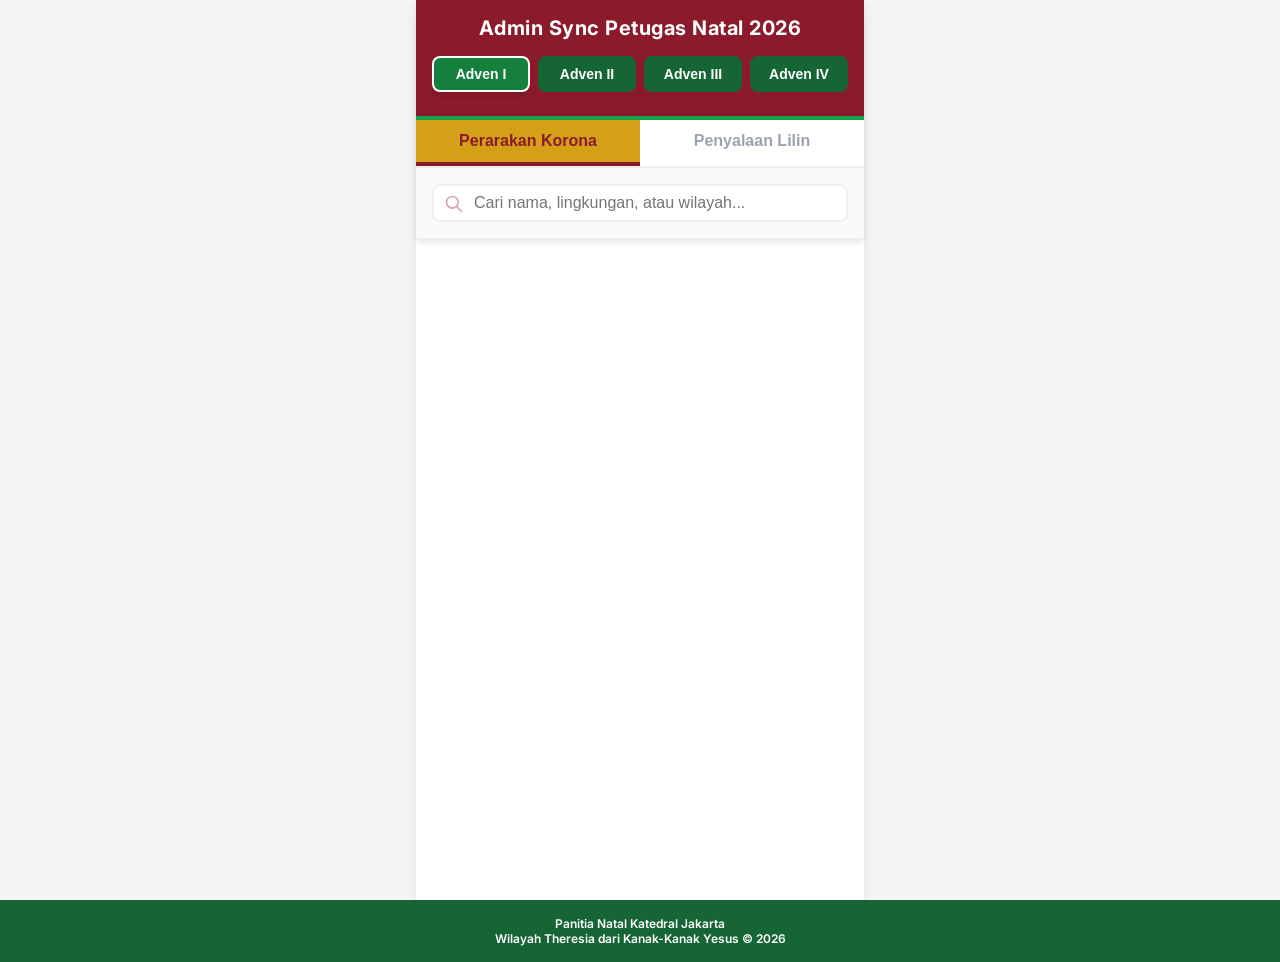
==== index.html @ b3ba5aaf "Update index.html" ====
<!DOCTYPE html>
<html lang="id">
<head>
  <meta charset="UTF-8">
  <meta name="viewport" content="width=device-width, initial-scale=1.0">
  <title>Admin - Sync Data Petugas Natal 2026</title>
  <link rel="stylesheet" href="style.css">
  <style>
    .admin-action-card {
      background: #ffffff;
      border: 1px solid #e5e7eb;
      border-radius: 12px;
      padding: 24px;
      margin: 20px 0;
      box-shadow: 0 4px 6px -1px rgba(0, 0, 0, 0.1);
      text-align: center;
    }
    .btn-get-data {
      background-color: #2563eb;
      color: #ffffff;
      font-size: 1.1rem;
      font-weight: 600;
      padding: 12px 28px;
      border: none;
      border-radius: 8px;
      cursor: pointer;
      transition: background-color 0.2s, transform 0.1s;
      display: inline-flex;
      align-items: center;
      gap: 10px;
    }
    .btn-get-data:hover {
      background-color: #1d4ed8;
    }
    .btn-get-data:active {
      transform: scale(0.98);
    }
    .btn-get-data:disabled {
      background-color: #9ca3af;
      cursor: not-allowed;
    }
    .status-box {
      margin-top: 16px;
      font-weight: 500;
      font-size: 0.95rem;
    }
    .status-success {
      color: #16a34a;
    }
    .status-error {
      color: #dc2626;
    }
    .status-loading {
      color: #d97706;
    }
  </style>
</head>
<body>

  <div class="app-container">
    <div class="header-sticky">
      
      <div class="header-top">
        <h1 class="header-title">Admin Sync Petugas Natal 2026</h1>
        <div class="event-filters">
          <button onclick="setEvent('Adven I')" id="btn-Adven I" class="btn-event active">Adven I</button>
          <button onclick="setEvent('Adven II')" id="btn-Adven II" class="btn-event">Adven II</button>
          <button onclick="setEvent('Adven III')" id="btn-Adven III" class="btn-event">Adven III</button>
          <button onclick="setEvent('Adven IV')" id="btn-Adven IV" class="btn-event">Adven IV</button>
        </div>
      </div>

      <div class="tabs-container">
        <button onclick="setTab('perarakan')" id="tab-perarakan" class="tab-btn active">Perarakan Korona</button>
        <button onclick="setTab('penyalaan')" id="tab-penyalaan" class="tab-btn">Penyalaan Lilin</button>
      </div>

      <div class="search-container">
        <div class="search-wrapper">
          <input type="text" id="searchInput" oninput="handleSearch()" class="search-input" placeholder="Cari nama, lingkungan, atau wilayah...">
          <svg class="search-icon" fill="none" stroke="currentColor" viewBox="0 0 24 24">
            <path stroke-linecap="round" stroke-linejoin="round" stroke-width="2" d="M21 21l-6-6m2-5a7 7 0 11-14 0 7 7 0 0114 0z"></path>
          </svg>
        </div>
      </div>

    </div>
<!--
    <div class="main-content">
      <!-- Card Panel Tombol Sync/Get DATA -->
<!--	  <div id="loading" class="loading-text">Memuat data jadwal...</div>
      <div id="cards-container" class="cards-container"></div>

      <div class="admin-action-card">
        <h3>Sinkronisasi Data Jadwal</h3>
        <p style="color: #6b7280; margin-bottom: 12px;">Ambil dan cocokkan data dari sheet backup ke sheet target (Perarakan Korona & Penyalaan Lilin).</p>
        <button id="btnGetData" onclick="handleGetData()" class="btn-get-data">
          🔄 Get DATA / Sync
        </button>
        <div id="statusMessage" class="status-box"></div>
      </div>
-->

    </div>

    <footer class="footer-bar">
      Panitia Natal Katedral Jakarta <p> Wilayah Theresia dari Kanak-Kanak Yesus &copy; 2026 </p>
    </footer>
  </div>

  <script>
    // URL Web App Google Apps Script
    const API_URL = "https://script.google.com/macros/s/AKfycbxk_n0SJ1Sxp3Db8Jja2d8SEos_gJcFaFT4N7WU3OauxZATeu-Pxj14nUumVHLJWI0Z/exec"; 
    
    let db = { perarakan: [], penyalaan: [] };
    let activeEvent = 'Adven I';
    let activeTab = 'perarakan';
    let searchQuery = '';

    window.onload = () => {
      loadData();
    };

    function loadData() {
      document.getElementById('loading').style.display = 'block';
      fetch(API_URL)
        .then(res => res.json())
        .then(data => {
          db = data;
          document.getElementById('loading').style.display = 'none';
          renderCards();
        })
        .catch(err => {
          document.getElementById('loading').innerText = "Gagal memuat data. Silakan coba lagi.";
        });
    }

    // Fungsi Trigger untuk Tombol "Get DATA"
		function handleGetData() {
		  const btn = document.getElementById('btnGetData');
		  const status = document.getElementById('statusMessage');

		  btn.disabled = true;
		  status.className = "status-box status-loading";
		  status.innerText = "Sedang menyinkronkan data korona & penyalaan lilin...";

		  // 1. Eksekusi Sync
		  fetch(API_URL + "?action=sync")
			.then(res => res.json())
			.then(res => {
			  if (res.status === "success") {
				status.className = "status-box status-success";
				status.innerText = "✅ " + res.message;
				
				// 2. Ambil & tampilkan data terbaru ke kartu dashboard
				loadData(); 
			  } else {
				status.className = "status-box status-error";
				status.innerText = "❌ Gagal: " + (res.message || "Terjadi kesalahan saat sync.");
			  }
			})
			.catch(err => {
			  status.className = "status-box status-error";
			  status.innerText = "❌ Terjadi kesalahan koneksi/server.";
			})
			.finally(() => {
			  btn.disabled = false;
			});
		}

    function setEvent(eventName) {
      activeEvent = eventName;
      document.querySelectorAll('.btn-event').forEach(btn => btn.classList.remove('active'));
      document.getElementById('btn-' + eventName).classList.add('active');
      renderCards();
    }

    function setTab(tabName) {
      activeTab = tabName;
      document.querySelectorAll('.tab-btn').forEach(tab => tab.classList.remove('active'));
      document.getElementById('tab-' + tabName).classList.add('active');
      renderCards();
    }

    function handleSearch() {
      searchQuery = document.getElementById('searchInput').value.toLowerCase();
      renderCards();
    }

    function toggleAccordion(index) {
      const content = document.getElementById('content-' + index);
      const icon = document.getElementById('icon-' + index);
      if (content.classList.contains('hidden')) {
        content.classList.remove('hidden');
        icon.style.transform = 'rotate(180deg)';
      } else {
        content.classList.add('hidden');
        icon.style.transform = 'rotate(0deg)';
      }
    }

    function renderCards() {
      const container = document.getElementById('cards-container');
      container.innerHTML = '';

      let records = (db[activeTab] || []).filter(item => (item.Event || "").toString().trim() === activeEvent);

      if (searchQuery) {
        records = records.filter(item => {
          const rowData = Object.values(item).join(' ').toLowerCase();
          return rowData.includes(searchQuery);
        });
      }

      if (records.length === 0) {
        container.innerHTML = `<p class="text-center text-gray-500 mt-10">Tidak ada data ditemukan.</p>`;
        return;
      }

      records.sort((a, b) => {
        let dtA = new Date((a.Tanggal || "") + " " + (a.jam || "00:00"));
        let dtB = new Date((b.Tanggal || "") + " " + (b.jam || "00:00"));
        if (!isNaN(dtA) && !isNaN(dtB)) {
          return dtA - dtB;
        } else {
          let strA = (a.Tanggal || "") + " " + (a.jam || "");
          let strB = (b.Tanggal || "") + " " + (b.jam || "");
          return strA.localeCompare(strB);
        }
      });

      const groupedData = {};
      records.forEach(item => {
        const dateKey = item.Tanggal || 'Tanggal Tidak Ditetapkan';
        const timeKey = item.jam || 'Waktu Tidak Ditetapkan';
        
        if (!groupedData[dateKey]) groupedData[dateKey] = {};
        if (!groupedData[dateKey][timeKey]) groupedData[dateKey][timeKey] = [];
        
        groupedData[dateKey][timeKey].push(item);
      });

      let html = '';
      let accordionIndex = 0;

      let sectionTitle = activeTab === 'perarakan' ? 'Petugas Perarakan Korona Adven' : 'Petugas Penyalaan Lilin Adven';
      html += `<h2 class="tab-section-title">${sectionTitle}</h2>`;

      let unitLabel = activeTab === 'perarakan' ? 'Petugas' : 'Pasangan suami istri';

      for (const [dateKey, timeGroups] of Object.entries(groupedData)) {
        html += `
          <div class="date-divider">
            <div class="divider-line"></div>
            <span class="date-badge">🗓️ ${dateKey}</span>
            <div class="divider-line"></div>
          </div>
        `;

        for (const [timeKey, items] of Object.entries(timeGroups)) {
          html += `
            <div class="accordion-item">
              <button onclick="toggleAccordion(${accordionIndex})" class="accordion-header">
                <div class="accordion-title-group">
                  <span class="time-badge">⏰ ${timeKey}</span>
                  <span class="petugas-count">${items.length} ${unitLabel}</span>
                </div>
                <svg id="icon-${accordionIndex}" class="chevron-icon" fill="none" stroke="currentColor" viewBox="0 0 24 24">
                  <path stroke-linecap="round" stroke-linejoin="round" stroke-width="2" d="M19 9l-7 7-7-7"></path>
                </svg>
              </button>
              <div id="content-${accordionIndex}" class="accordion-content hidden">
          `;

          items.forEach(item => {
            let title, details, person;
            
            if (activeTab === 'perarakan') {
              title = `${item.wilayah || ''} ${item.lingkungan ? '- ' + item.lingkungan : ''}`;
              details = `Tugas: Perarakan Korona`;
              person = `Petugas: <span class="font-bold">${item['Nama petugas'] || '-'}</span>`;
            } else {
              title = item['Asal Petugas'] || item.Wilayah || item.kategorial || '-';
              details = `${item.Lingkungan ? `Lingkungan: ${item.Lingkungan}` : 'Tugas: Penyalaan Lilin'}`;
              person = `Suami & Istri: <span class="font-bold">${item['Nama Suami'] || '-'} & ${item['Nama Istri'] || '-'}</span>`;
            }

            html += `
              <div class="task-card">
                <h3 class="task-title">${title}</h3>
                <p class="task-details">${details}</p>
                <div class="task-person">${person}</div>
              </div>
            `;
          });

          html += `</div></div>`;
          accordionIndex++;
        }
      }

      container.innerHTML = html;
    }
  </script>
</body>
</html>
---- style.css ----
@import url('https://fonts.googleapis.com/css2?family=Inter:wght@400;600;700&display=swap');

:root {
  /* Palet Warna Katedral #8B1A2B */
  --katedral-red: #8B1A2B; 
  --katedral-red-light: #f5ecee; 
  --katedral-red-border: #d4a7b0; 
  --katedral-red-text: #6b1421; 
  --katedral-yellow: #D4A017;
  
  /* Palet Tambahan */
  --green-50: #f0fdf4;
  --green-100: #dcfce7;
  --green-500: #166534;
  --green-600: #16a34a;
  --green-700: #15803d;
  --green-800: #166534;
  --gray-50: #f9fafb;
  --gray-100: #f3f4f6;
  --gray-200: #e5e7eb;
  --gray-400: #9ca3af;
  --gray-500: #6b7280;
  --gray-600: #4b5563;
  --gray-700: #374151;
  --gray-800: #1f2937;
  --gray-900: #111827;
}

* { box-sizing: border-box; margin: 0; padding: 0; }
body { font-family: 'Inter', sans-serif; background-color: var(--gray-100); color: var(--gray-800); }

/* Layar Login */
.login-overlay {
  min-height: 100vh;
  display: flex;
  align-items: center;
  justify-content: center;
  padding: 1.5rem;
  background-color: var(--katedral-red-light);
}
.login-card {
  width: 100%;
  max-width: 24rem;
  background: white;
  padding: 2rem 1.5rem;
  border-radius: 1rem;
  border-top: 6px solid var(--katedral-red);
  box-shadow: 0 10px 25px -5px rgba(0, 0, 0, 0.1);
  text-align: center;
}
.login-title {
  font-size: 1.25rem;
  font-weight: 700;
  color: var(--katedral-red);
  margin-bottom: 0.5rem;
}
.login-subtitle {
  font-size: 0.875rem;
  color: var(--gray-600);
  margin-bottom: 1.5rem;
}
.login-form {
  display: flex;
  flex-direction: column;
  gap: 0.75rem;
}
.login-input {
  width: 100%;
  padding: 0.75rem 1rem;
  border: 2px solid var(--katedral-red-border);
  border-radius: 0.5rem;
  font-size: 1rem;
  outline: none;
  text-align: center;
}
.login-input:focus {
  border-color: var(--katedral-red);
}
.btn-login {
  width: 100%;
  padding: 0.75rem;
  background-color: var(--katedral-red);
  color: white;
  font-weight: 700;
  font-size: 1rem;
  border: none;
  border-radius: 0.5rem;
  cursor: pointer;
  transition: background-color 0.2s;
}
.btn-login:hover:not(:disabled) {
  background-color: var(--katedral-red-text);
}
.btn-login:disabled {
  opacity: 0.6;
  cursor: not-allowed;
}
.login-error {
  margin-top: 0.75rem;
  font-size: 0.875rem;
  font-weight: 600;
  color: #dc2626;
}

/* Layout Utama */
.app-container { max-width: 28rem; margin: 0 auto; background: white; min-height: 100vh; display: flex; flex-direction: column; box-shadow: 0 10px 15px -3px rgba(0,0,0,0.1); }
.header-sticky { position: sticky; top: 0; z-index: 20; background: white; box-shadow: 0 4px 6px -1px rgba(0,0,0,0.1); }

/* Header & Tombol Adven */
.header-top { background-color: var(--katedral-red); color: white; padding: 1rem; border-bottom: 4px solid var(--green-600); }
.header-title { font-size: 1.25rem; font-weight: 700; text-align: center; margin-bottom: 1rem; letter-spacing: 0.025em; }
.event-filters { display: flex; justify-content: space-between; gap: 0.5rem; overflow-x: auto; padding-bottom: 0.5rem; }
.btn-event { flex: 1; padding: 0.5rem 0.75rem; border-radius: 0.5rem; font-size: 0.875rem; font-weight: 600; cursor: pointer; transition: all 0.2s; border: 2px solid transparent; background-color: var(--green-500); color: white; }
.btn-event.active { background-color: var(--green-700); border-color: white; font-weight: 700; box-shadow: 0 4px 6px -1px rgba(0,0,0,0.1); }

/* Tab Perarakan & Penyalaan */
.tabs-container { display: flex; border-bottom: 2px solid var(--katedral-red-light); }
.tab-btn { flex: 1; padding: 0.75rem; text-align: center; font-weight: 600; font-size: 1rem; cursor: pointer; background: transparent; border: none; border-bottom: 4px solid transparent; color: var(--gray-400); transition: all 0.2s; }
.tab-btn.active { color: var(--katedral-red); border-bottom-color: var(--katedral-red); background-color: var(--katedral-yellow); font-weight: 700; }

/* Pencarian */
.search-container { padding: 1rem; background-color: var(--gray-50); border-bottom: 1px solid var(--katedral-red-light); }
.search-wrapper { position: relative; }
.search-input { width: 100%; padding: 0.5rem 1rem 0.5rem 2.5rem; border: 2px solid var(--katedral-red-light); border-radius: 0.5rem; font-size: 1rem; outline: none; transition: all 0.2s; }
.search-input:focus { border-color: var(--katedral-red); box-shadow: 0 0 0 1px var(--katedral-red); }
.search-icon { position: absolute; left: 0.75rem; top: 0.6rem; width: 1.25rem; height: 1.25rem; color: var(--katedral-red-border); }

/* Konten Utama */
.main-content { flex-grow: 1; }
.loading-text { text-align: center; padding: 2rem; color: var(--katedral-red-text); font-weight: 600; animation: pulse 2s cubic-bezier(0.4, 0, 0.6, 1) infinite; }
@keyframes pulse { 0%, 100% { opacity: 1; } 50% { opacity: .5; } }
.cards-container { padding: 1rem; }

/* Judul Bagian Tab */
.tab-section-title { text-align: center; color: var(--katedral-red); font-size: 1.25rem; font-weight: 700; margin: 1rem 0 0.5rem 0; }

/* Pembatas Tanggal */
.date-divider { display: flex; align-items: center; margin: 1.5rem 0; }
.divider-line { flex-grow: 1; border-top: 2px solid var(--katedral-red-light); }
.date-badge { margin: 0 1rem; font-weight: 700; color: var(--katedral-red-text); background-color: var(--katedral-red-light); padding: 0.375rem 1rem; border-radius: 9999px; font-size: 0.875rem; box-shadow: 0 1px 2px 0 rgba(0,0,0,0.05); }

/* Komponen Jadwal (Akordion) */
.accordion-item { border: 2px solid var(--katedral-red); border-radius: 0.75rem; overflow: hidden; background: white; margin-bottom: 1rem; box-shadow: 0 1px 2px 0 rgba(0,0,0,0.05); }
.accordion-header { width: 100%; display: flex; justify-content: space-between; align-items: center; padding: 1rem; background-color: var(--green-50); border: none; cursor: pointer; transition: background-color 0.2s; }
.accordion-header:hover { background-color: var(--green-100); }
.accordion-title-group { display: flex; align-items: center; gap: 0.75rem; }
.time-badge { background-color: var(--green-700); color: white; padding: 0.25rem 0.75rem; border-radius: 0.375rem; font-weight: 700; font-size: 0.875rem; }
.petugas-count { font-size: 0.875rem; font-weight: 700; color: var(--katedral-red); text-align: left;}
.chevron-icon { width: 1.25rem; height: 1.25rem; color: var(--katedral-red); transition: transform 0.3s; flex-shrink: 0;}
.accordion-content { padding: 1rem; background-color: var(--katedral-red-light); border-top: 2px solid var(--katedral-red-light); display: flex; flex-direction: column; gap: 0.75rem; }

/* Kartu Petugas Dalam Akordion */
.task-card { background: white; border: 1px solid var(--katedral-red-border); border-radius: 0.5rem; padding: 0.75rem; box-shadow: 0 1px 2px 0 rgba(0,0,0,0.05); border-left: 4px solid var(--green-600); }
.task-title { font-weight: 700; font-size: 1rem; color: var(--gray-800); margin-bottom: 0.5rem; line-height: 1.25; }
.task-details { font-size: 0.875rem; color: var(--gray-600); margin-bottom: 0.5rem; }
.task-person { padding-top: 0.5rem; border-top: 1px solid var(--gray-100); font-size: 0.875rem; color: var(--gray-700); line-height: 1.5; }
.phone-row { margin-top: 0.25rem; }
.wa-link { color: var(--green-700); font-weight: 600; text-decoration: none; }
.wa-link:hover { text-decoration: underline; }
.font-bold { font-weight: 700; color: var(--gray-900); }

/* Akordion Admin / Sync di Bagian Bawah */
.admin-sync-wrapper {
  padding: 0 1rem 1rem 1rem;
  margin-top: 1rem;
}
.admin-accordion {
  border: 1px solid var(--gray-200);
  border-radius: 0.5rem;
  overflow: hidden;
  background-color: var(--gray-50);
}
.admin-accordion-header {
  width: 100%;
  display: flex;
  justify-content: space-between;
  align-items: center;
  padding: 0.75rem 1rem;
  background-color: var(--gray-50);
  border: none;
  font-size: 0.8125rem;
  font-weight: 600;
  color: var(--gray-600);
  cursor: pointer;
}
.admin-accordion-header:hover {
  background-color: var(--gray-100);
}
.admin-accordion-content {
  padding: 1rem;
  border-top: 1px solid var(--gray-200);
  background-color: white;
  text-align: center;
}
.admin-desc {
  font-size: 0.75rem;
  color: var(--gray-500);
  margin-bottom: 0.75rem;
}
.btn-sync {
  width: 100%;
  padding: 0.625rem 1rem;
  background-color: var(--green-700);
  color: white;
  font-weight: 700;
  font-size: 0.875rem;
  border: none;
  border-radius: 0.5rem;
  cursor: pointer;
  transition: background-color 0.2s;
}
.btn-sync:hover:not(:disabled) {
  background-color: var(--green-800);
}
.btn-sync:disabled {
  opacity: 0.6;
  cursor: not-allowed;
}
.sync-status {
  margin-top: 0.75rem;
  font-size: 0.8125rem;
  font-weight: 600;
  color: var(--gray-700);
}
.status-success { color: var(--green-700); }
.status-error { color: #dc2626; }

/* Footer & Utilities */
.footer-bar { background-color: var(--green-800); color: white; text-align: center; padding: 1rem; font-size: 0.75rem; font-weight: 600; margin-top: auto; }
.hidden { display: none !important; }
.text-center { text-align: center; }
.text-gray-500 { color: var(--gray-500); }
.mt-10 { margin-top: 2.5rem; }
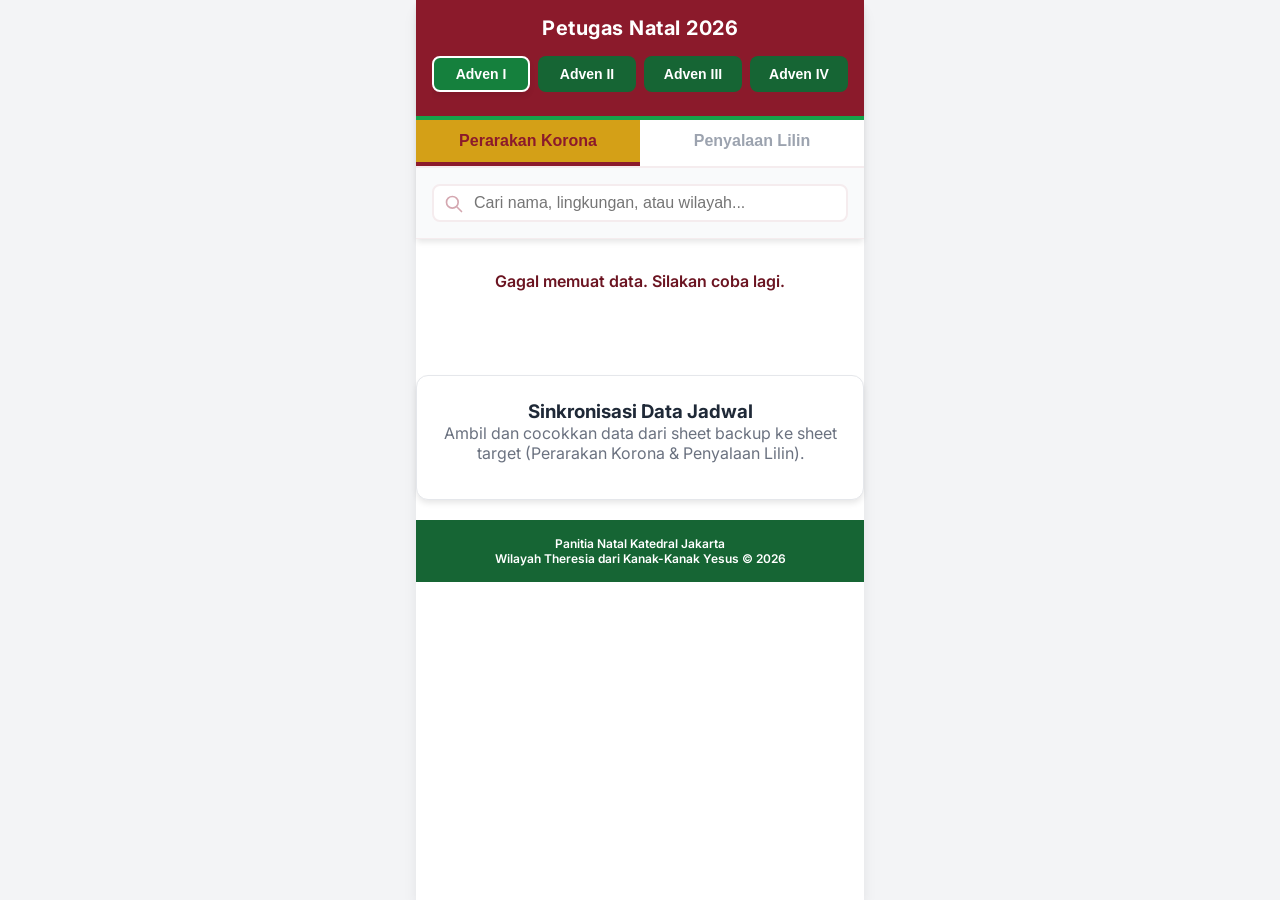
==== commit 577d9d7f: "Update index.html" ====
--- a/index.html
+++ b/index.html
@@ -61,7 +61,7 @@
     <div class="header-sticky">
       
       <div class="header-top">
-        <h1 class="header-title">Admin Sync Petugas Natal 2026</h1>
+        <h1 class="header-title">Petugas Natal 2026</h1>
         <div class="event-filters">
           <button onclick="setEvent('Adven I')" id="btn-Adven I" class="btn-event active">Adven I</button>
           <button onclick="setEvent('Adven II')" id="btn-Adven II" class="btn-event">Adven II</button>
@@ -85,16 +85,16 @@
       </div>
 
     </div>
-<!--
+
     <div class="main-content">
       <!-- Card Panel Tombol Sync/Get DATA -->
-<!--	  <div id="loading" class="loading-text">Memuat data jadwal...</div>
+	  <div id="loading" class="loading-text">Memuat data jadwal...</div>
       <div id="cards-container" class="cards-container"></div>
 
       <div class="admin-action-card">
         <h3>Sinkronisasi Data Jadwal</h3>
         <p style="color: #6b7280; margin-bottom: 12px;">Ambil dan cocokkan data dari sheet backup ke sheet target (Perarakan Korona & Penyalaan Lilin).</p>
-        <button id="btnGetData" onclick="handleGetData()" class="btn-get-data">
+<!--        <button id="btnGetData" onclick="handleGetData()" class="btn-get-data">
           🔄 Get DATA / Sync
         </button>
         <div id="statusMessage" class="status-box"></div>
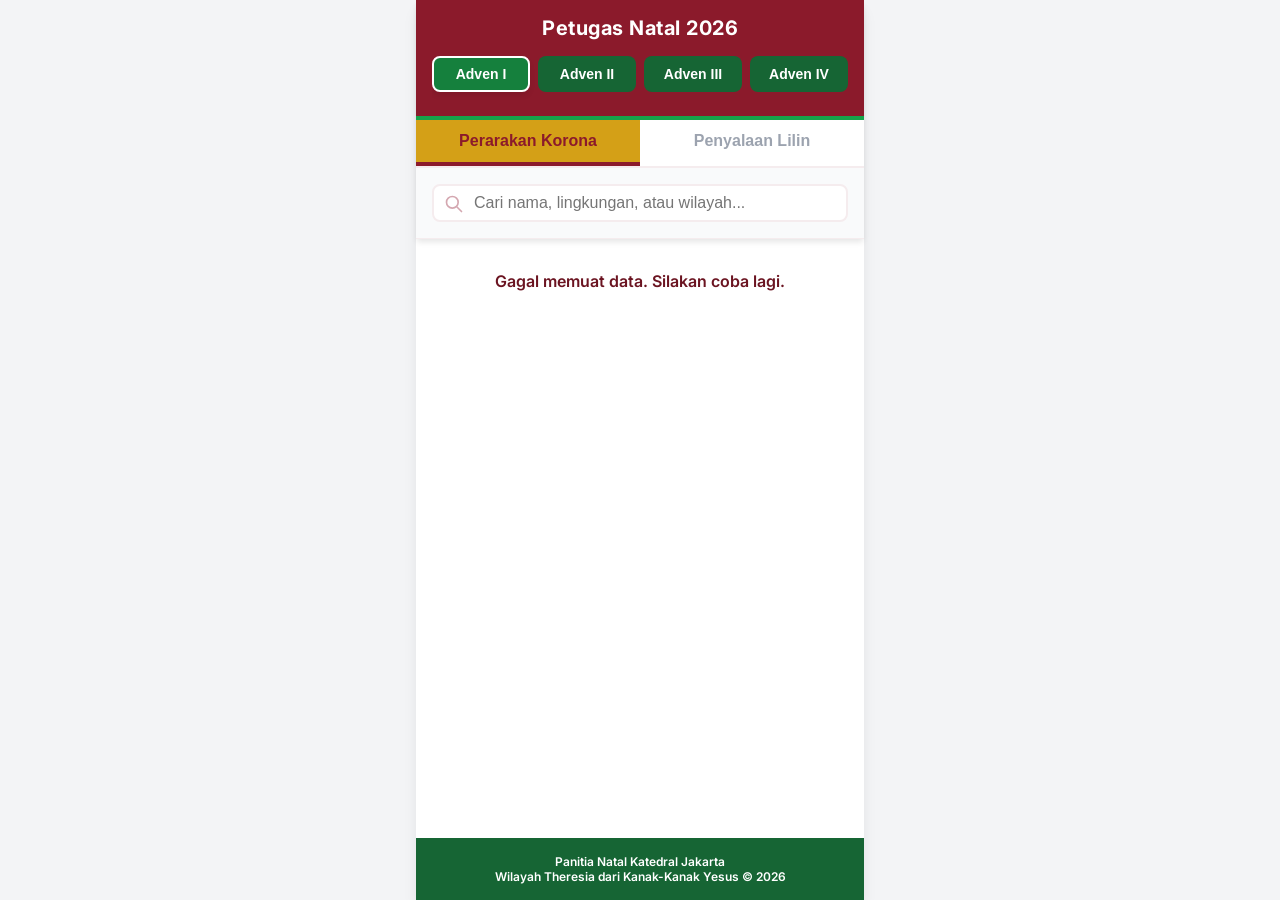
==== commit c530f214: "Update index.html" ====
--- a/index.html
+++ b/index.html
@@ -91,10 +91,10 @@
 	  <div id="loading" class="loading-text">Memuat data jadwal...</div>
       <div id="cards-container" class="cards-container"></div>
 
-      <div class="admin-action-card">
+<!--        <div class="admin-action-card">
         <h3>Sinkronisasi Data Jadwal</h3>
         <p style="color: #6b7280; margin-bottom: 12px;">Ambil dan cocokkan data dari sheet backup ke sheet target (Perarakan Korona & Penyalaan Lilin).</p>
-<!--        <button id="btnGetData" onclick="handleGetData()" class="btn-get-data">
+      <button id="btnGetData" onclick="handleGetData()" class="btn-get-data">
           🔄 Get DATA / Sync
         </button>
         <div id="statusMessage" class="status-box"></div>
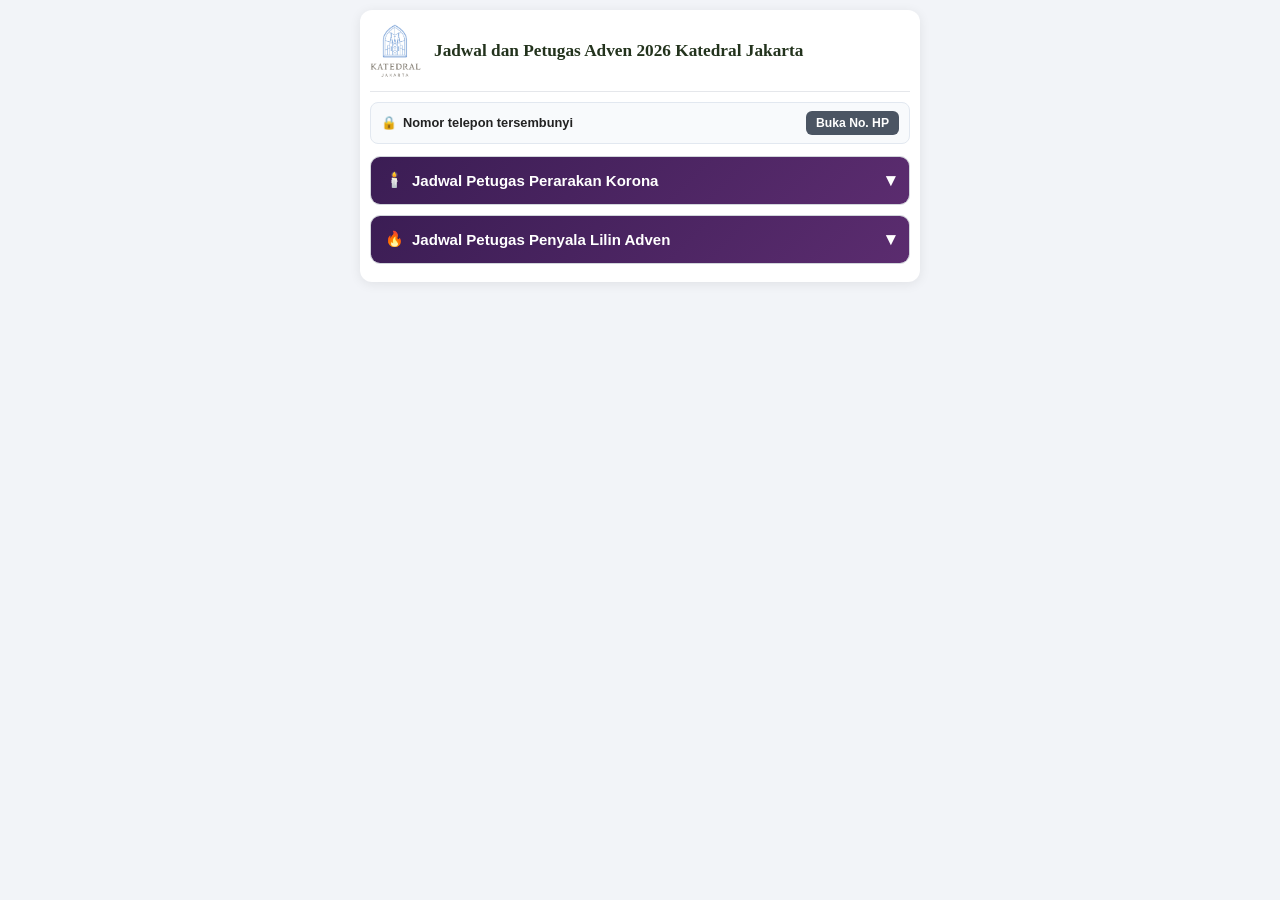
==== commit c2a67c34: "Add files via upload" ====
--- a/index.html
+++ b/index.html
@@ -1,306 +1,128 @@
-<!DOCTYPE html>
-<html lang="id">
-<head>
-  <meta charset="UTF-8">
-  <meta name="viewport" content="width=device-width, initial-scale=1.0">
-  <title>Admin - Sync Data Petugas Natal 2026</title>
-  <link rel="stylesheet" href="style.css">
-  <style>
-    .admin-action-card {
-      background: #ffffff;
-      border: 1px solid #e5e7eb;
-      border-radius: 12px;
-      padding: 24px;
-      margin: 20px 0;
-      box-shadow: 0 4px 6px -1px rgba(0, 0, 0, 0.1);
-      text-align: center;
-    }
-    .btn-get-data {
-      background-color: #2563eb;
-      color: #ffffff;
-      font-size: 1.1rem;
-      font-weight: 600;
-      padding: 12px 28px;
-      border: none;
-      border-radius: 8px;
-      cursor: pointer;
-      transition: background-color 0.2s, transform 0.1s;
-      display: inline-flex;
-      align-items: center;
-      gap: 10px;
-    }
-    .btn-get-data:hover {
-      background-color: #1d4ed8;
-    }
-    .btn-get-data:active {
-      transform: scale(0.98);
-    }
-    .btn-get-data:disabled {
-      background-color: #9ca3af;
-      cursor: not-allowed;
-    }
-    .status-box {
-      margin-top: 16px;
-      font-weight: 500;
-      font-size: 0.95rem;
-    }
-    .status-success {
-      color: #16a34a;
-    }
-    .status-error {
-      color: #dc2626;
-    }
-    .status-loading {
-      color: #d97706;
-    }
-  </style>
-</head>
-<body>
-
-  <div class="app-container">
-    <div class="header-sticky">
-      
-      <div class="header-top">
-        <h1 class="header-title">Petugas Natal 2026</h1>
-        <div class="event-filters">
-          <button onclick="setEvent('Adven I')" id="btn-Adven I" class="btn-event active">Adven I</button>
-          <button onclick="setEvent('Adven II')" id="btn-Adven II" class="btn-event">Adven II</button>
-          <button onclick="setEvent('Adven III')" id="btn-Adven III" class="btn-event">Adven III</button>
-          <button onclick="setEvent('Adven IV')" id="btn-Adven IV" class="btn-event">Adven IV</button>
-        </div>
-      </div>
-
-      <div class="tabs-container">
-        <button onclick="setTab('perarakan')" id="tab-perarakan" class="tab-btn active">Perarakan Korona</button>
-        <button onclick="setTab('penyalaan')" id="tab-penyalaan" class="tab-btn">Penyalaan Lilin</button>
-      </div>
-
-      <div class="search-container">
-        <div class="search-wrapper">
-          <input type="text" id="searchInput" oninput="handleSearch()" class="search-input" placeholder="Cari nama, lingkungan, atau wilayah...">
-          <svg class="search-icon" fill="none" stroke="currentColor" viewBox="0 0 24 24">
-            <path stroke-linecap="round" stroke-linejoin="round" stroke-width="2" d="M21 21l-6-6m2-5a7 7 0 11-14 0 7 7 0 0114 0z"></path>
-          </svg>
-        </div>
-      </div>
-
-    </div>
-
-    <div class="main-content">
-      <!-- Card Panel Tombol Sync/Get DATA -->
-	  <div id="loading" class="loading-text">Memuat data jadwal...</div>
-      <div id="cards-container" class="cards-container"></div>
-
-<!--        <div class="admin-action-card">
-        <h3>Sinkronisasi Data Jadwal</h3>
-        <p style="color: #6b7280; margin-bottom: 12px;">Ambil dan cocokkan data dari sheet backup ke sheet target (Perarakan Korona & Penyalaan Lilin).</p>
-      <button id="btnGetData" onclick="handleGetData()" class="btn-get-data">
-          🔄 Get DATA / Sync
-        </button>
-        <div id="statusMessage" class="status-box"></div>
-      </div>
--->
-
-    </div>
-
-    <footer class="footer-bar">
-      Panitia Natal Katedral Jakarta <p> Wilayah Theresia dari Kanak-Kanak Yesus &copy; 2026 </p>
-    </footer>
-  </div>
-
-  <script>
-    // URL Web App Google Apps Script
-    const API_URL = "https://script.google.com/macros/s/AKfycbxk_n0SJ1Sxp3Db8Jja2d8SEos_gJcFaFT4N7WU3OauxZATeu-Pxj14nUumVHLJWI0Z/exec"; 
-    
-    let db = { perarakan: [], penyalaan: [] };
-    let activeEvent = 'Adven I';
-    let activeTab = 'perarakan';
-    let searchQuery = '';
-
-    window.onload = () => {
-      loadData();
-    };
-
-    function loadData() {
-      document.getElementById('loading').style.display = 'block';
-      fetch(API_URL)
-        .then(res => res.json())
-        .then(data => {
-          db = data;
-          document.getElementById('loading').style.display = 'none';
-          renderCards();
-        })
-        .catch(err => {
-          document.getElementById('loading').innerText = "Gagal memuat data. Silakan coba lagi.";
-        });
-    }
-
-    // Fungsi Trigger untuk Tombol "Get DATA"
-		function handleGetData() {
-		  const btn = document.getElementById('btnGetData');
-		  const status = document.getElementById('statusMessage');
-
-		  btn.disabled = true;
-		  status.className = "status-box status-loading";
-		  status.innerText = "Sedang menyinkronkan data korona & penyalaan lilin...";
-
-		  // 1. Eksekusi Sync
-		  fetch(API_URL + "?action=sync")
-			.then(res => res.json())
-			.then(res => {
-			  if (res.status === "success") {
-				status.className = "status-box status-success";
-				status.innerText = "✅ " + res.message;
-				
-				// 2. Ambil & tampilkan data terbaru ke kartu dashboard
-				loadData(); 
-			  } else {
-				status.className = "status-box status-error";
-				status.innerText = "❌ Gagal: " + (res.message || "Terjadi kesalahan saat sync.");
-			  }
-			})
-			.catch(err => {
-			  status.className = "status-box status-error";
-			  status.innerText = "❌ Terjadi kesalahan koneksi/server.";
-			})
-			.finally(() => {
-			  btn.disabled = false;
-			});
-		}
-
-    function setEvent(eventName) {
-      activeEvent = eventName;
-      document.querySelectorAll('.btn-event').forEach(btn => btn.classList.remove('active'));
-      document.getElementById('btn-' + eventName).classList.add('active');
-      renderCards();
-    }
-
-    function setTab(tabName) {
-      activeTab = tabName;
-      document.querySelectorAll('.tab-btn').forEach(tab => tab.classList.remove('active'));
-      document.getElementById('tab-' + tabName).classList.add('active');
-      renderCards();
-    }
-
-    function handleSearch() {
-      searchQuery = document.getElementById('searchInput').value.toLowerCase();
-      renderCards();
-    }
-
-    function toggleAccordion(index) {
-      const content = document.getElementById('content-' + index);
-      const icon = document.getElementById('icon-' + index);
-      if (content.classList.contains('hidden')) {
-        content.classList.remove('hidden');
-        icon.style.transform = 'rotate(180deg)';
-      } else {
-        content.classList.add('hidden');
-        icon.style.transform = 'rotate(0deg)';
-      }
-    }
-
-    function renderCards() {
-      const container = document.getElementById('cards-container');
-      container.innerHTML = '';
-
-      let records = (db[activeTab] || []).filter(item => (item.Event || "").toString().trim() === activeEvent);
-
-      if (searchQuery) {
-        records = records.filter(item => {
-          const rowData = Object.values(item).join(' ').toLowerCase();
-          return rowData.includes(searchQuery);
-        });
-      }
-
-      if (records.length === 0) {
-        container.innerHTML = `<p class="text-center text-gray-500 mt-10">Tidak ada data ditemukan.</p>`;
-        return;
-      }
-
-      records.sort((a, b) => {
-        let dtA = new Date((a.Tanggal || "") + " " + (a.jam || "00:00"));
-        let dtB = new Date((b.Tanggal || "") + " " + (b.jam || "00:00"));
-        if (!isNaN(dtA) && !isNaN(dtB)) {
-          return dtA - dtB;
-        } else {
-          let strA = (a.Tanggal || "") + " " + (a.jam || "");
-          let strB = (b.Tanggal || "") + " " + (b.jam || "");
-          return strA.localeCompare(strB);
-        }
-      });
-
-      const groupedData = {};
-      records.forEach(item => {
-        const dateKey = item.Tanggal || 'Tanggal Tidak Ditetapkan';
-        const timeKey = item.jam || 'Waktu Tidak Ditetapkan';
-        
-        if (!groupedData[dateKey]) groupedData[dateKey] = {};
-        if (!groupedData[dateKey][timeKey]) groupedData[dateKey][timeKey] = [];
-        
-        groupedData[dateKey][timeKey].push(item);
-      });
-
-      let html = '';
-      let accordionIndex = 0;
-
-      let sectionTitle = activeTab === 'perarakan' ? 'Petugas Perarakan Korona Adven' : 'Petugas Penyalaan Lilin Adven';
-      html += `<h2 class="tab-section-title">${sectionTitle}</h2>`;
-
-      let unitLabel = activeTab === 'perarakan' ? 'Petugas' : 'Pasangan suami istri';
-
-      for (const [dateKey, timeGroups] of Object.entries(groupedData)) {
-        html += `
-          <div class="date-divider">
-            <div class="divider-line"></div>
-            <span class="date-badge">🗓️ ${dateKey}</span>
-            <div class="divider-line"></div>
-          </div>
-        `;
-
-        for (const [timeKey, items] of Object.entries(timeGroups)) {
-          html += `
-            <div class="accordion-item">
-              <button onclick="toggleAccordion(${accordionIndex})" class="accordion-header">
-                <div class="accordion-title-group">
-                  <span class="time-badge">⏰ ${timeKey}</span>
-                  <span class="petugas-count">${items.length} ${unitLabel}</span>
-                </div>
-                <svg id="icon-${accordionIndex}" class="chevron-icon" fill="none" stroke="currentColor" viewBox="0 0 24 24">
-                  <path stroke-linecap="round" stroke-linejoin="round" stroke-width="2" d="M19 9l-7 7-7-7"></path>
-                </svg>
-              </button>
-              <div id="content-${accordionIndex}" class="accordion-content hidden">
-          `;
-
-          items.forEach(item => {
-            let title, details, person;
-            
-            if (activeTab === 'perarakan') {
-              title = `${item.wilayah || ''} ${item.lingkungan ? '- ' + item.lingkungan : ''}`;
-              details = `Tugas: Perarakan Korona`;
-              person = `Petugas: <span class="font-bold">${item['Nama petugas'] || '-'}</span>`;
-            } else {
-              title = item['Asal Petugas'] || item.Wilayah || item.kategorial || '-';
-              details = `${item.Lingkungan ? `Lingkungan: ${item.Lingkungan}` : 'Tugas: Penyalaan Lilin'}`;
-              person = `Suami & Istri: <span class="font-bold">${item['Nama Suami'] || '-'} & ${item['Nama Istri'] || '-'}</span>`;
-            }
-
-            html += `
-              <div class="task-card">
-                <h3 class="task-title">${title}</h3>
-                <p class="task-details">${details}</p>
-                <div class="task-person">${person}</div>
-              </div>
-            `;
-          });
-
-          html += `</div></div>`;
-          accordionIndex++;
-        }
-      }
-
-      container.innerHTML = html;
-    }
-  </script>
-</body>
-</html>
+<!DOCTYPE html>
+<html lang="id">
+<head>
+  <meta charset="UTF-8" />
+  <meta name="viewport" content="width=device-width, initial-scale=1.0" />
+  <title>Jadwal dan Petugas Adven 2026 Katedral Jakarta</title>
+  <link rel="stylesheet" href="style.css" />
+</head>
+<body>
+  <div class="app-container">
+    <!-- Main Header -->
+    <header class="app-header">
+      <img src="logoK7.png" alt="Logo Katedral Jakarta" class="header-logo" />
+      <h1 class="header-title">Jadwal dan Petugas Adven 2026 Katedral Jakarta</h1>
+    </header>
+
+    <!-- Password Unlock Bar -->
+    <div class="auth-bar" id="authBar">
+      <div class="auth-status">
+        <span id="lockIcon">🔒</span>
+        <span id="authStatusText">Nomor telepon tersembunyi</span>
+      </div>
+      <button type="button" class="btn-auth" id="openAuthBtn">Buka No. HP</button>
+    </div>
+
+    <!-- Loading Indicator -->
+    <div class="loader-box" id="loaderBox">
+      <div class="spinner"></div>
+      <p>Memuat jadwal dari Google Sheets...</p>
+    </div>
+
+    <!-- Main Accordion Container -->
+    <main class="accordion-root hidden" id="mainContent">
+      
+      <!-- Accordion 1: Jadwal Petugas Perarakan Korona -->
+      <section class="accordion-item main-acc">
+        <button type="button" class="accordion-header main-acc-btn" aria-expanded="false" data-target="panelKorona">
+          <span class="acc-title-wrap">
+            <span class="acc-icon">🕯️</span>
+            <span>Jadwal Petugas Perarakan Korona</span>
+          </span>
+          <span class="chevron">▾</span>
+        </button>
+
+        <div class="accordion-panel" id="panelKorona">
+          <div class="panel-inner">
+            <p class="hint-text">Tap nama <strong>Wilayah</strong> untuk melihat Lingkungan &amp; Petugas</p>
+            <div class="table-wrapper">
+              <table class="schedule-table">
+                <thead>
+                  <tr>
+                    <th class="col-hari">Hari / Tanggal</th>
+                    <th class="col-jam">Jam Misa</th>
+                    <th class="col-wilayah">Wilayah</th>
+                  </tr>
+                </thead>
+                <tbody id="koronaTableBody"></tbody>
+              </table>
+            </div>
+          </div>
+        </div>
+      </section>
+
+      <!-- Accordion 2: Jadwal Petugas Penyala Lilin Adven -->
+      <section class="accordion-item main-acc">
+        <button type="button" class="accordion-header main-acc-btn" aria-expanded="false" data-target="panelLilin">
+          <span class="acc-title-wrap">
+            <span class="acc-icon">🔥</span>
+            <span>Jadwal Petugas Penyala Lilin Adven</span>
+          </span>
+          <span class="chevron">▾</span>
+        </button>
+
+        <div class="accordion-panel" id="panelLilin">
+          <div class="panel-inner">
+            <p class="hint-text">Pilih Minggu Adven, lalu tap <strong>Petugas</strong> untuk melihat Pasutri</p>
+            <!-- Nested Accordions for Adven I - IV rendered dynamically -->
+            <div class="sub-accordion-list" id="lilinSubAccordions"></div>
+          </div>
+        </div>
+      </section>
+
+    </main>
+  </div>
+
+  <!-- Modal Detail Petugas (Korona & Penyala Lilin) -->
+  <div class="modal-overlay" id="detailModal" aria-hidden="true">
+    <div class="modal-card" role="dialog" aria-modal="true" aria-labelledby="modalTitle">
+      <div class="modal-header">
+        <div>
+          <span class="modal-badge" id="modalBadge">Info Jadwal</span>
+          <h2 id="modalTitle">Detail Petugas</h2>
+        </div>
+        <button type="button" class="close-btn" id="closeModalBtn" aria-label="Tutup">&times;</button>
+      </div>
+      <div class="modal-body" id="modalBody"></div>
+    </div>
+  </div>
+
+  <!-- Modal Password -->
+  <div class="modal-overlay" id="passwordModal" aria-hidden="true">
+    <div class="modal-card modal-sm" role="dialog" aria-modal="true" aria-labelledby="passModalTitle">
+      <div class="modal-header">
+        <div>
+          <span class="modal-badge">Akses Panitia</span>
+          <h2 id="passModalTitle">Masukkan Password</h2>
+        </div>
+        <button type="button" class="close-btn" id="closePassModalBtn" aria-label="Tutup">&times;</button>
+      </div>
+      <form class="modal-body" id="passwordForm">
+        <p class="pass-desc">Masukkan password panitia untuk menampilkan nomor telepon / WhatsApp petugas.</p>
+        <input
+          type="password"
+          id="passwordInput"
+          class="pass-input"
+          placeholder="Ketik password..."
+          autocomplete="off"
+          required
+        />
+        <p class="pass-error hidden" id="passErrorText">Password salah. Silakan coba lagi.</p>
+        <button type="submit" class="btn-submit" id="submitPassBtn">Verifikasi Password</button>
+      </form>
+    </div>
+  </div>
+
+  <script src="script.js"></script>
+</body>
+</html>
--- a/style.css
+++ b/style.css
@@ -1,233 +1,500 @@
-@import url('https://fonts.googleapis.com/css2?family=Inter:wght@400;600;700&display=swap');
-
-:root {
-  /* Palet Warna Katedral #8B1A2B */
-  --katedral-red: #8B1A2B; 
-  --katedral-red-light: #f5ecee; 
-  --katedral-red-border: #d4a7b0; 
-  --katedral-red-text: #6b1421; 
-  --katedral-yellow: #D4A017;
-  
-  /* Palet Tambahan */
-  --green-50: #f0fdf4;
-  --green-100: #dcfce7;
-  --green-500: #166534;
-  --green-600: #16a34a;
-  --green-700: #15803d;
-  --green-800: #166534;
-  --gray-50: #f9fafb;
-  --gray-100: #f3f4f6;
-  --gray-200: #e5e7eb;
-  --gray-400: #9ca3af;
-  --gray-500: #6b7280;
-  --gray-600: #4b5563;
-  --gray-700: #374151;
-  --gray-800: #1f2937;
-  --gray-900: #111827;
-}
-
-* { box-sizing: border-box; margin: 0; padding: 0; }
-body { font-family: 'Inter', sans-serif; background-color: var(--gray-100); color: var(--gray-800); }
-
-/* Layar Login */
-.login-overlay {
-  min-height: 100vh;
-  display: flex;
-  align-items: center;
-  justify-content: center;
-  padding: 1.5rem;
-  background-color: var(--katedral-red-light);
-}
-.login-card {
-  width: 100%;
-  max-width: 24rem;
-  background: white;
-  padding: 2rem 1.5rem;
-  border-radius: 1rem;
-  border-top: 6px solid var(--katedral-red);
-  box-shadow: 0 10px 25px -5px rgba(0, 0, 0, 0.1);
-  text-align: center;
-}
-.login-title {
-  font-size: 1.25rem;
-  font-weight: 700;
-  color: var(--katedral-red);
-  margin-bottom: 0.5rem;
-}
-.login-subtitle {
-  font-size: 0.875rem;
-  color: var(--gray-600);
-  margin-bottom: 1.5rem;
-}
-.login-form {
-  display: flex;
-  flex-direction: column;
-  gap: 0.75rem;
-}
-.login-input {
-  width: 100%;
-  padding: 0.75rem 1rem;
-  border: 2px solid var(--katedral-red-border);
-  border-radius: 0.5rem;
-  font-size: 1rem;
-  outline: none;
-  text-align: center;
-}
-.login-input:focus {
-  border-color: var(--katedral-red);
-}
-.btn-login {
-  width: 100%;
-  padding: 0.75rem;
-  background-color: var(--katedral-red);
-  color: white;
-  font-weight: 700;
-  font-size: 1rem;
-  border: none;
-  border-radius: 0.5rem;
-  cursor: pointer;
-  transition: background-color 0.2s;
-}
-.btn-login:hover:not(:disabled) {
-  background-color: var(--katedral-red-text);
-}
-.btn-login:disabled {
-  opacity: 0.6;
-  cursor: not-allowed;
-}
-.login-error {
-  margin-top: 0.75rem;
-  font-size: 0.875rem;
-  font-weight: 600;
-  color: #dc2626;
-}
-
-/* Layout Utama */
-.app-container { max-width: 28rem; margin: 0 auto; background: white; min-height: 100vh; display: flex; flex-direction: column; box-shadow: 0 10px 15px -3px rgba(0,0,0,0.1); }
-.header-sticky { position: sticky; top: 0; z-index: 20; background: white; box-shadow: 0 4px 6px -1px rgba(0,0,0,0.1); }
-
-/* Header & Tombol Adven */
-.header-top { background-color: var(--katedral-red); color: white; padding: 1rem; border-bottom: 4px solid var(--green-600); }
-.header-title { font-size: 1.25rem; font-weight: 700; text-align: center; margin-bottom: 1rem; letter-spacing: 0.025em; }
-.event-filters { display: flex; justify-content: space-between; gap: 0.5rem; overflow-x: auto; padding-bottom: 0.5rem; }
-.btn-event { flex: 1; padding: 0.5rem 0.75rem; border-radius: 0.5rem; font-size: 0.875rem; font-weight: 600; cursor: pointer; transition: all 0.2s; border: 2px solid transparent; background-color: var(--green-500); color: white; }
-.btn-event.active { background-color: var(--green-700); border-color: white; font-weight: 700; box-shadow: 0 4px 6px -1px rgba(0,0,0,0.1); }
-
-/* Tab Perarakan & Penyalaan */
-.tabs-container { display: flex; border-bottom: 2px solid var(--katedral-red-light); }
-.tab-btn { flex: 1; padding: 0.75rem; text-align: center; font-weight: 600; font-size: 1rem; cursor: pointer; background: transparent; border: none; border-bottom: 4px solid transparent; color: var(--gray-400); transition: all 0.2s; }
-.tab-btn.active { color: var(--katedral-red); border-bottom-color: var(--katedral-red); background-color: var(--katedral-yellow); font-weight: 700; }
-
-/* Pencarian */
-.search-container { padding: 1rem; background-color: var(--gray-50); border-bottom: 1px solid var(--katedral-red-light); }
-.search-wrapper { position: relative; }
-.search-input { width: 100%; padding: 0.5rem 1rem 0.5rem 2.5rem; border: 2px solid var(--katedral-red-light); border-radius: 0.5rem; font-size: 1rem; outline: none; transition: all 0.2s; }
-.search-input:focus { border-color: var(--katedral-red); box-shadow: 0 0 0 1px var(--katedral-red); }
-.search-icon { position: absolute; left: 0.75rem; top: 0.6rem; width: 1.25rem; height: 1.25rem; color: var(--katedral-red-border); }
-
-/* Konten Utama */
-.main-content { flex-grow: 1; }
-.loading-text { text-align: center; padding: 2rem; color: var(--katedral-red-text); font-weight: 600; animation: pulse 2s cubic-bezier(0.4, 0, 0.6, 1) infinite; }
-@keyframes pulse { 0%, 100% { opacity: 1; } 50% { opacity: .5; } }
-.cards-container { padding: 1rem; }
-
-/* Judul Bagian Tab */
-.tab-section-title { text-align: center; color: var(--katedral-red); font-size: 1.25rem; font-weight: 700; margin: 1rem 0 0.5rem 0; }
-
-/* Pembatas Tanggal */
-.date-divider { display: flex; align-items: center; margin: 1.5rem 0; }
-.divider-line { flex-grow: 1; border-top: 2px solid var(--katedral-red-light); }
-.date-badge { margin: 0 1rem; font-weight: 700; color: var(--katedral-red-text); background-color: var(--katedral-red-light); padding: 0.375rem 1rem; border-radius: 9999px; font-size: 0.875rem; box-shadow: 0 1px 2px 0 rgba(0,0,0,0.05); }
-
-/* Komponen Jadwal (Akordion) */
-.accordion-item { border: 2px solid var(--katedral-red); border-radius: 0.75rem; overflow: hidden; background: white; margin-bottom: 1rem; box-shadow: 0 1px 2px 0 rgba(0,0,0,0.05); }
-.accordion-header { width: 100%; display: flex; justify-content: space-between; align-items: center; padding: 1rem; background-color: var(--green-50); border: none; cursor: pointer; transition: background-color 0.2s; }
-.accordion-header:hover { background-color: var(--green-100); }
-.accordion-title-group { display: flex; align-items: center; gap: 0.75rem; }
-.time-badge { background-color: var(--green-700); color: white; padding: 0.25rem 0.75rem; border-radius: 0.375rem; font-weight: 700; font-size: 0.875rem; }
-.petugas-count { font-size: 0.875rem; font-weight: 700; color: var(--katedral-red); text-align: left;}
-.chevron-icon { width: 1.25rem; height: 1.25rem; color: var(--katedral-red); transition: transform 0.3s; flex-shrink: 0;}
-.accordion-content { padding: 1rem; background-color: var(--katedral-red-light); border-top: 2px solid var(--katedral-red-light); display: flex; flex-direction: column; gap: 0.75rem; }
-
-/* Kartu Petugas Dalam Akordion */
-.task-card { background: white; border: 1px solid var(--katedral-red-border); border-radius: 0.5rem; padding: 0.75rem; box-shadow: 0 1px 2px 0 rgba(0,0,0,0.05); border-left: 4px solid var(--green-600); }
-.task-title { font-weight: 700; font-size: 1rem; color: var(--gray-800); margin-bottom: 0.5rem; line-height: 1.25; }
-.task-details { font-size: 0.875rem; color: var(--gray-600); margin-bottom: 0.5rem; }
-.task-person { padding-top: 0.5rem; border-top: 1px solid var(--gray-100); font-size: 0.875rem; color: var(--gray-700); line-height: 1.5; }
-.phone-row { margin-top: 0.25rem; }
-.wa-link { color: var(--green-700); font-weight: 600; text-decoration: none; }
-.wa-link:hover { text-decoration: underline; }
-.font-bold { font-weight: 700; color: var(--gray-900); }
-
-/* Akordion Admin / Sync di Bagian Bawah */
-.admin-sync-wrapper {
-  padding: 0 1rem 1rem 1rem;
-  margin-top: 1rem;
-}
-.admin-accordion {
-  border: 1px solid var(--gray-200);
-  border-radius: 0.5rem;
-  overflow: hidden;
-  background-color: var(--gray-50);
-}
-.admin-accordion-header {
-  width: 100%;
-  display: flex;
-  justify-content: space-between;
-  align-items: center;
-  padding: 0.75rem 1rem;
-  background-color: var(--gray-50);
-  border: none;
-  font-size: 0.8125rem;
-  font-weight: 600;
-  color: var(--gray-600);
-  cursor: pointer;
-}
-.admin-accordion-header:hover {
-  background-color: var(--gray-100);
-}
-.admin-accordion-content {
-  padding: 1rem;
-  border-top: 1px solid var(--gray-200);
-  background-color: white;
-  text-align: center;
-}
-.admin-desc {
-  font-size: 0.75rem;
-  color: var(--gray-500);
-  margin-bottom: 0.75rem;
-}
-.btn-sync {
-  width: 100%;
-  padding: 0.625rem 1rem;
-  background-color: var(--green-700);
-  color: white;
-  font-weight: 700;
-  font-size: 0.875rem;
-  border: none;
-  border-radius: 0.5rem;
-  cursor: pointer;
-  transition: background-color 0.2s;
-}
-.btn-sync:hover:not(:disabled) {
-  background-color: var(--green-800);
-}
-.btn-sync:disabled {
-  opacity: 0.6;
-  cursor: not-allowed;
-}
-.sync-status {
-  margin-top: 0.75rem;
-  font-size: 0.8125rem;
-  font-weight: 600;
-  color: var(--gray-700);
-}
-.status-success { color: var(--green-700); }
-.status-error { color: #dc2626; }
-
-/* Footer & Utilities */
-.footer-bar { background-color: var(--green-800); color: white; text-align: center; padding: 1rem; font-size: 0.75rem; font-weight: 600; margin-top: auto; }
-.hidden { display: none !important; }
-.text-center { text-align: center; }
-.text-gray-500 { color: var(--gray-500); }
-.mt-10 { margin-top: 2.5rem; }+:root {
+  --header-magenta: #cc00ff;
+  --header-magenta-dark: #9c00c4;
+  --text-purple: #5b2c6f;
+  --text-blue: #1a33cc;
+  --border-dark: #1f1f1f;
+  --border-light: #555555;
+  --bg-page: #f2f4f8;
+  --bg-card: #ffffff;
+  --tap-highlight: #f3e5f5;
+}
+
+* {
+  box-sizing: border-box;
+  margin: 0;
+  padding: 0;
+}
+
+body {
+  font-family: 'Segoe UI', Roboto, Helvetica, Arial, sans-serif;
+  background-color: var(--bg-page);
+  color: #222;
+  padding: 10px 8px 36px;
+  -webkit-tap-highlight-color: transparent;
+}
+
+.hidden {
+  display: none !important;
+}
+
+.app-container {
+  max-width: 560px;
+  margin: 0 auto;
+  background: var(--bg-card);
+  padding: 14px 10px 18px;
+  border-radius: 12px;
+  box-shadow: 0 2px 12px rgba(0, 0, 0, 0.08);
+}
+
+/* Header */
+.app-header {
+  display: flex;
+  align-items: center;
+  gap: 12px;
+  padding-bottom: 12px;
+  border-bottom: 1px solid #e5e7eb;
+  margin-bottom: 10px;
+}
+
+.header-logo {
+  width: 52px;
+  height: auto;
+  flex-shrink: 0;
+  object-fit: contain;
+}
+
+.header-title {
+  font-family: Georgia, 'Times New Roman', serif;
+  font-size: 1.08rem;
+  font-weight: 700;
+  color: #23331d;
+  line-height: 1.3;
+}
+
+/* Auth / Password Bar */
+.auth-bar {
+  display: flex;
+  align-items: center;
+  justify-content: space-between;
+  gap: 8px;
+  background: #f8fafc;
+  border: 1px solid #e2e8f0;
+  border-radius: 8px;
+  padding: 8px 10px;
+  margin-bottom: 12px;
+  font-size: 0.8rem;
+}
+
+.auth-bar.unlocked {
+  background: #ecfdf5;
+  border-color: #a7f3d0;
+  color: #065f46;
+}
+
+.auth-status {
+  display: flex;
+  align-items: center;
+  gap: 6px;
+  font-weight: 600;
+}
+
+.btn-auth {
+  background: #4b5563;
+  color: #fff;
+  border: none;
+  border-radius: 6px;
+  padding: 5px 10px;
+  font-size: 0.76rem;
+  font-weight: 600;
+  cursor: pointer;
+}
+
+.auth-bar.unlocked .btn-auth {
+  background: #059669;
+}
+
+/* Loader */
+.loader-box {
+  text-align: center;
+  padding: 32px 12px;
+  color: #555;
+  font-size: 0.88rem;
+}
+
+.spinner {
+  width: 30px;
+  height: 30px;
+  border: 3px solid #e5e7eb;
+  border-top-color: var(--header-magenta);
+  border-radius: 50%;
+  margin: 0 auto 10px;
+  animation: spin 0.8s linear infinite;
+}
+
+@keyframes spin {
+  to { transform: rotate(360deg); }
+}
+
+/* Main Accordions */
+.accordion-root {
+  display: flex;
+  flex-direction: column;
+  gap: 10px;
+}
+
+.main-acc {
+  border: 1.5px solid #d1d5db;
+  border-radius: 10px;
+  overflow: hidden;
+  background: #fff;
+}
+
+.main-acc-btn {
+  width: 100%;
+  background: linear-gradient(135deg, #3b1d54, #5b2c6f);
+  color: #ffffff;
+  border: none;
+  padding: 13px 14px;
+  font-size: 0.94rem;
+  font-weight: 700;
+  display: flex;
+  align-items: center;
+  justify-content: space-between;
+  text-align: left;
+  cursor: pointer;
+  gap: 8px;
+}
+
+.main-acc-btn[aria-expanded="true"] {
+  background: linear-gradient(135deg, var(--header-magenta-dark), var(--header-magenta));
+}
+
+.acc-title-wrap {
+  display: flex;
+  align-items: center;
+  gap: 8px;
+}
+
+.chevron {
+  font-size: 1.1rem;
+  transition: transform 0.2s ease;
+  flex-shrink: 0;
+}
+
+.accordion-header[aria-expanded="true"] .chevron {
+  transform: rotate(180deg);
+}
+
+.accordion-panel {
+  display: none;
+}
+
+.accordion-panel.open {
+  display: block;
+}
+
+.panel-inner {
+  padding: 10px 8px 12px;
+}
+
+/* Nested Adven I - IV Accordions */
+.sub-accordion-list {
+  display: flex;
+  flex-direction: column;
+  gap: 8px;
+}
+
+.sub-acc {
+  border: 1px solid #cbd5e1;
+  border-radius: 8px;
+  overflow: hidden;
+}
+
+.sub-acc-btn {
+  width: 100%;
+  background: #f3e8ff;
+  color: #4c1d95;
+  border: none;
+  padding: 10px 12px;
+  font-size: 0.9rem;
+  font-weight: 700;
+  display: flex;
+  align-items: center;
+  justify-content: space-between;
+  cursor: pointer;
+}
+
+.sub-acc-btn[aria-expanded="true"] {
+  background: #e9d5ff;
+  border-bottom: 1px solid #d8b4fe;
+}
+
+.sub-panel-inner {
+  padding: 8px 6px 10px;
+  background: #fff;
+}
+
+/* Tables matching reference images */
+.hint-text {
+  font-size: 0.76rem;
+  color: #555;
+  margin-bottom: 8px;
+  text-align: center;
+}
+
+.table-wrapper {
+  width: 100%;
+  overflow-x: auto;
+}
+
+.schedule-table {
+  width: 100%;
+  border-collapse: collapse;
+  border: 2px solid var(--border-dark);
+  font-size: 0.83rem;
+}
+
+.schedule-table th {
+  background-color: var(--header-magenta);
+  color: #ffffff;
+  font-weight: 700;
+  text-align: left;
+  padding: 7px 6px;
+  border: 1.5px solid var(--border-dark);
+  white-space: nowrap;
+}
+
+.schedule-table td {
+  border: 1px solid var(--border-light);
+  padding: 7px 6px;
+  vertical-align: middle;
+}
+
+.schedule-table tr.new-date td {
+  border-top: 2px solid var(--border-dark);
+}
+
+.schedule-table tr.new-jam td.cell-jam,
+.schedule-table tr.new-jam td.cell-clickable {
+  border-top: 2px solid var(--border-dark);
+}
+
+.cell-hari {
+  text-align: center;
+  font-weight: 600;
+  line-height: 1.35;
+  width: 28%;
+  border-right: 2px solid var(--border-dark) !important;
+}
+
+.cell-jam {
+  text-align: center;
+  font-weight: 600;
+  width: 20%;
+  white-space: nowrap;
+  border-right: 1.5px solid var(--border-dark) !important;
+}
+
+.day-sabtu {
+  color: var(--text-purple);
+}
+
+.day-minggu {
+  color: var(--text-blue);
+}
+
+.cell-clickable {
+  font-weight: 600;
+  cursor: pointer;
+  position: relative;
+  padding-right: 22px !important;
+  transition: background-color 0.15s ease;
+}
+
+.cell-clickable::after {
+  content: "›";
+  position: absolute;
+  right: 7px;
+  top: 50%;
+  transform: translateY(-50%);
+  font-size: 1.1rem;
+  opacity: 0.65;
+}
+
+.cell-clickable:hover,
+.cell-clickable:active {
+  background-color: var(--tap-highlight);
+  text-decoration: underline;
+}
+
+/* Modals */
+.modal-overlay {
+  position: fixed;
+  inset: 0;
+  background: rgba(0, 0, 0, 0.55);
+  display: none;
+  align-items: flex-end;
+  justify-content: center;
+  z-index: 1000;
+  padding: 12px;
+}
+
+.modal-overlay.active {
+  display: flex;
+}
+
+.modal-card {
+  background: #ffffff;
+  width: 100%;
+  max-width: 480px;
+  max-height: 84vh;
+  border-radius: 16px;
+  overflow: hidden;
+  display: flex;
+  flex-direction: column;
+  box-shadow: 0 10px 30px rgba(0, 0, 0, 0.25);
+  animation: slideUp 0.2s ease-out;
+}
+
+.modal-card.modal-sm {
+  max-width: 380px;
+}
+
+@keyframes slideUp {
+  from { transform: translateY(24px); opacity: 0; }
+  to { transform: translateY(0); opacity: 1; }
+}
+
+.modal-header {
+  background: linear-gradient(135deg, var(--header-magenta-dark), var(--header-magenta));
+  color: #fff;
+  padding: 13px 16px;
+  display: flex;
+  justify-content: space-between;
+  align-items: flex-start;
+  gap: 10px;
+}
+
+.modal-badge {
+  display: inline-block;
+  font-size: 0.73rem;
+  background: rgba(255, 255, 255, 0.22);
+  padding: 2px 8px;
+  border-radius: 999px;
+  margin-bottom: 4px;
+}
+
+.modal-header h2 {
+  font-size: 1.02rem;
+  line-height: 1.3;
+}
+
+.close-btn {
+  background: rgba(255, 255, 255, 0.2);
+  border: none;
+  color: #fff;
+  font-size: 1.4rem;
+  line-height: 1;
+  width: 32px;
+  height: 32px;
+  border-radius: 50%;
+  cursor: pointer;
+  flex-shrink: 0;
+}
+
+.modal-body {
+  padding: 14px 16px 18px;
+  overflow-y: auto;
+  display: flex;
+  flex-direction: column;
+  gap: 10px;
+}
+
+/* Detail Cards inside Modal */
+.detail-item {
+  border: 1px solid #e2e5ec;
+  border-left: 4px solid var(--header-magenta);
+  border-radius: 8px;
+  padding: 10px 12px;
+  background: #fafbfe;
+}
+
+.detail-title {
+  font-size: 0.92rem;
+  font-weight: 700;
+  color: #1f2937;
+  margin-bottom: 6px;
+}
+
+.person-row {
+  display: flex;
+  flex-wrap: wrap;
+  justify-content: space-between;
+  align-items: center;
+  gap: 6px;
+  font-size: 0.85rem;
+  color: #374151;
+  padding: 4px 0;
+  border-top: 1px dashed #e5e7eb;
+}
+
+.person-row:first-of-type {
+  border-top: none;
+}
+
+.phone-link {
+  display: inline-flex;
+  align-items: center;
+  gap: 4px;
+  font-size: 0.78rem;
+  font-weight: 600;
+  color: #065f46;
+  background: #d1fae5;
+  padding: 3px 8px;
+  border-radius: 6px;
+  text-decoration: none;
+}
+
+.phone-locked {
+  font-size: 0.75rem;
+  color: #6b7280;
+  background: #f3f4f6;
+  padding: 2px 7px;
+  border-radius: 6px;
+  cursor: pointer;
+  border: 1px solid #e5e7eb;
+}
+
+/* Password Form */
+.pass-desc {
+  font-size: 0.85rem;
+  color: #4b5563;
+  line-height: 1.4;
+}
+
+.pass-input {
+  width: 100%;
+  padding: 10px 12px;
+  border: 1.5px solid #cbd5e1;
+  border-radius: 8px;
+  font-size: 0.95rem;
+}
+
+.pass-input:focus {
+  outline: none;
+  border-color: var(--header-magenta);
+}
+
+.pass-error {
+  color: #dc2626;
+  font-size: 0.8rem;
+  font-weight: 600;
+}
+
+.btn-submit {
+  background: var(--header-magenta-dark);
+  color: #fff;
+  border: none;
+  padding: 10px 14px;
+  border-radius: 8px;
+  font-size: 0.92rem;
+  font-weight: 700;
+  cursor: pointer;
+}
+
+@media (min-width: 600px) {
+  .modal-overlay {
+    align-items: center;
+  }
+}
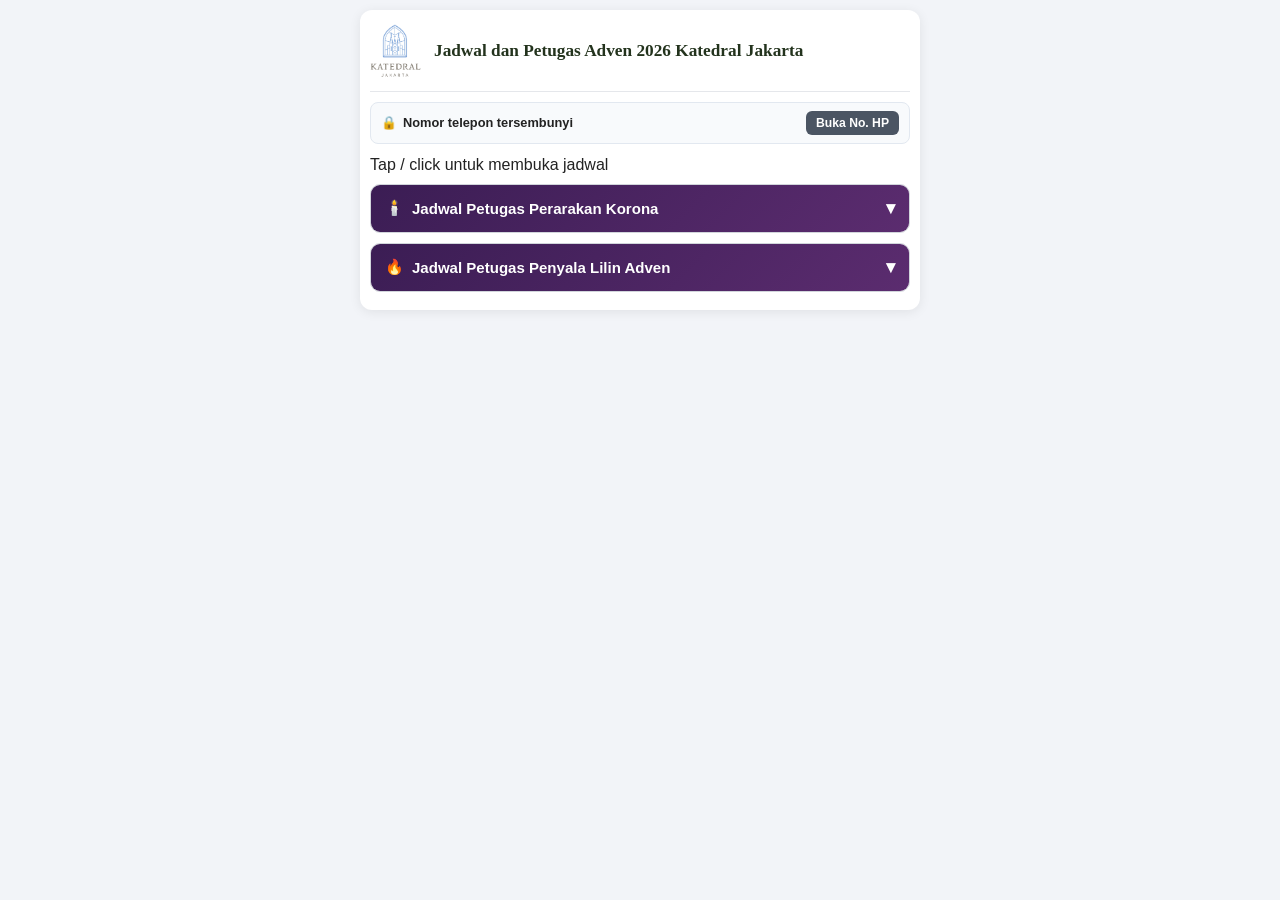
==== commit 5c70f4a5: "Update index.html" ====
--- a/index.html
+++ b/index.html
@@ -26,12 +26,12 @@
     <!-- Loading Indicator -->
     <div class="loader-box" id="loaderBox">
       <div class="spinner"></div>
-      <p>Memuat jadwal dari Google Sheets...</p>
+      <p>Memuat jadwal...(mohon tunggu)...</p>
     </div>
 
     <!-- Main Accordion Container -->
     <main class="accordion-root hidden" id="mainContent">
-      
+      Tap / click untuk membuka jadwal
       <!-- Accordion 1: Jadwal Petugas Perarakan Korona -->
       <section class="accordion-item main-acc">
         <button type="button" class="accordion-header main-acc-btn" aria-expanded="false" data-target="panelKorona">
@@ -125,4 +125,4 @@
 
   <script src="script.js"></script>
 </body>
-</html>+</html>
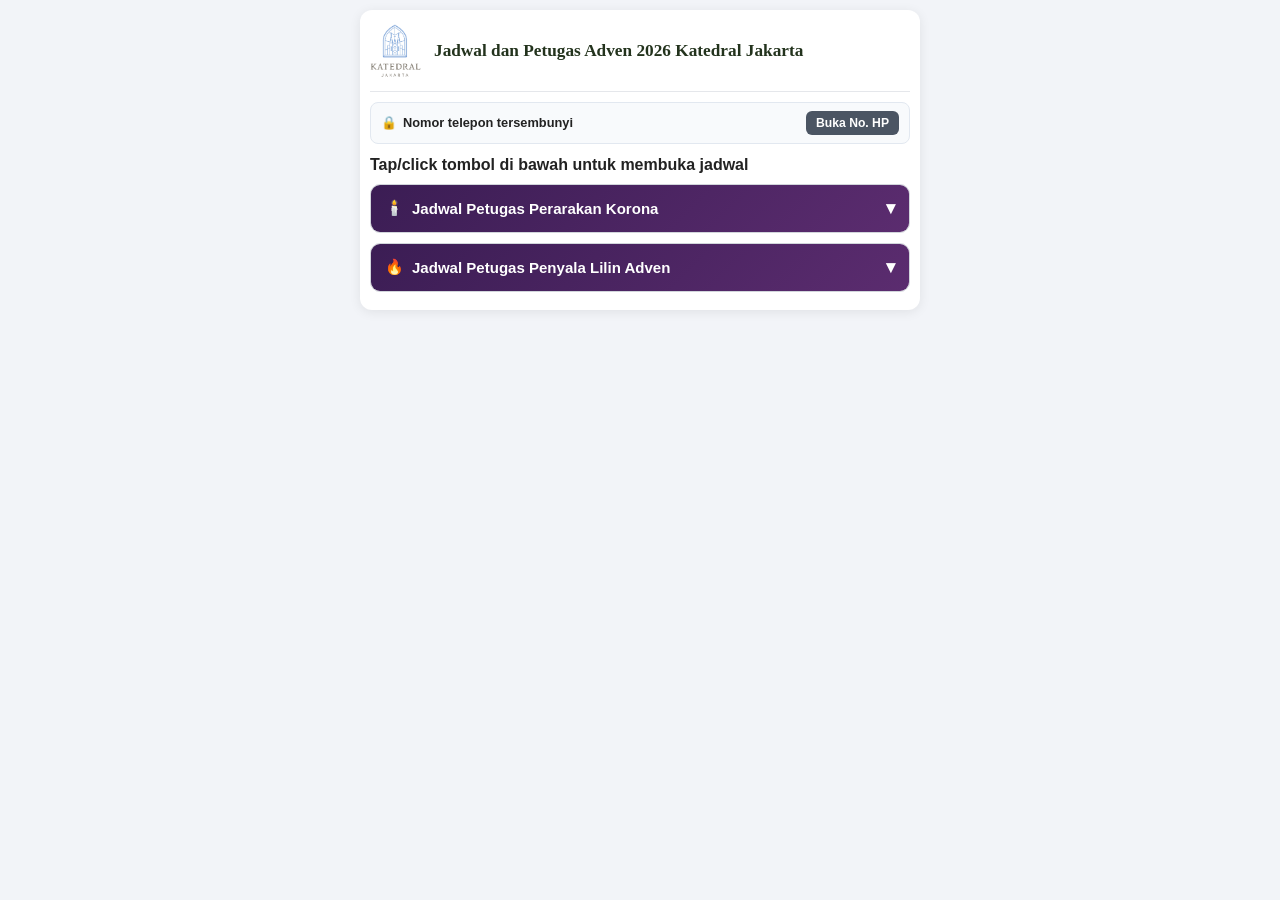
==== commit 538a7aa3: "Update index.html" ====
--- a/index.html
+++ b/index.html
@@ -31,7 +31,7 @@
 
     <!-- Main Accordion Container -->
     <main class="accordion-root hidden" id="mainContent">
-      Tap / click untuk membuka jadwal
+      <b>Tap/click tombol di bawah untuk membuka jadwal</b>
       <!-- Accordion 1: Jadwal Petugas Perarakan Korona -->
       <section class="accordion-item main-acc">
         <button type="button" class="accordion-header main-acc-btn" aria-expanded="false" data-target="panelKorona">
